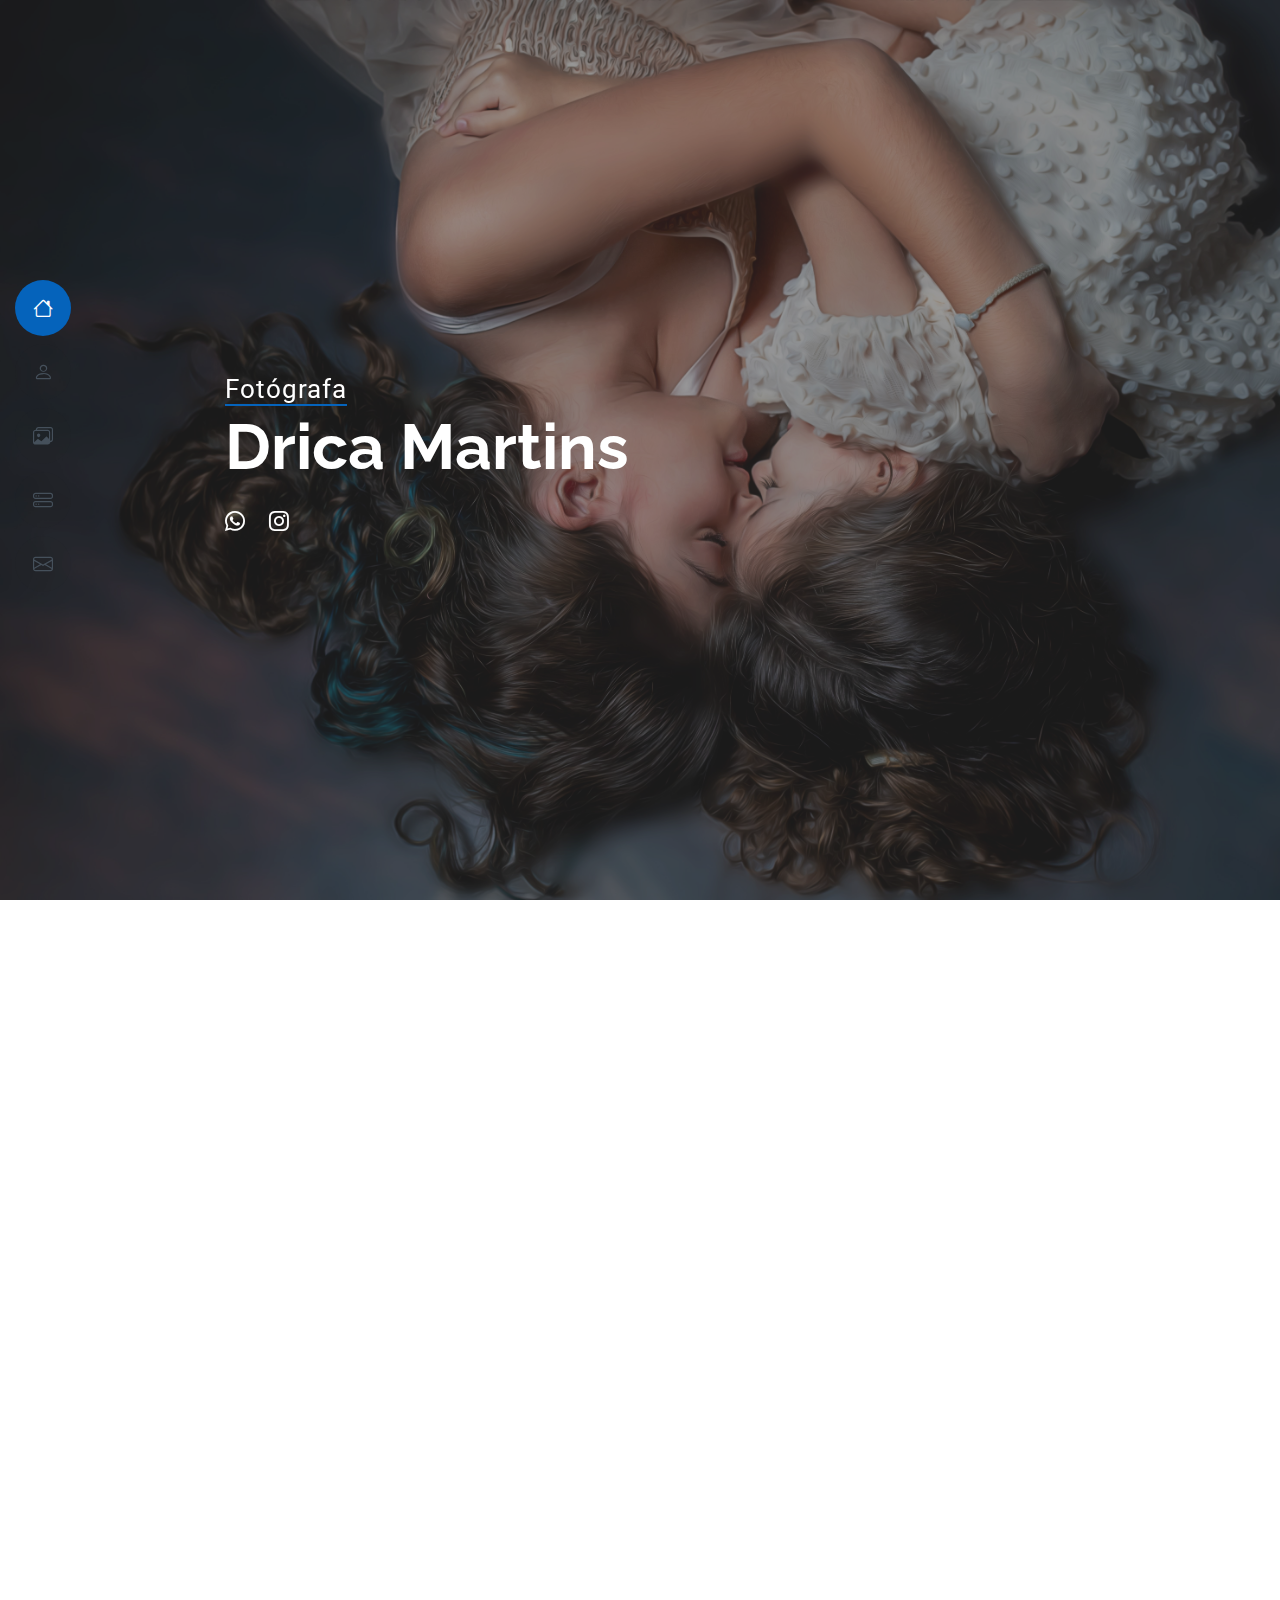
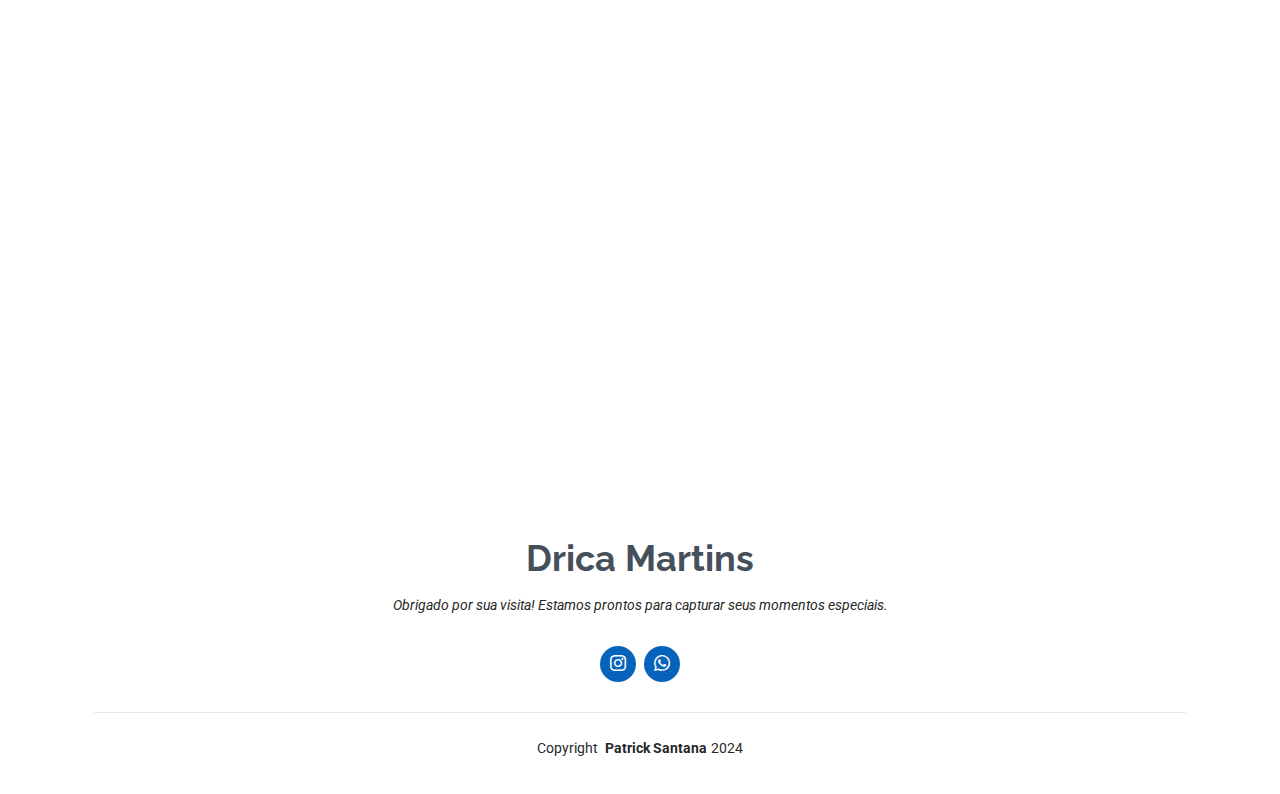
==== index.html @ fe10d6fe "commit" ====
<!DOCTYPE html>
<html lang="en">

<head>
  <meta charset="utf-8">
  <meta content="width=device-width, initial-scale=1.0" name="viewport">
  <title>Drica Martins</title>
  <meta content="" name="description">
  <meta content="" name="keywords">

  <!-- Favicons -->
  <link href="assets/img/favicon.png" rel="icon">
  <link href="assets/img/apple-touch-icon.png" rel="apple-touch-icon">

  <!-- Fonts -->
  <link href="https://fonts.googleapis.com" rel="preconnect">
  <link href="https://fonts.gstatic.com" rel="preconnect" crossorigin>
  <link href="https://fonts.googleapis.com/css2?family=Roboto:ital,wght@0,100;0,300;0,400;0,500;0,700;0,900;1,100;1,300;1,400;1,500;1,700;1,900&family=Poppins:ital,wght@0,100;0,200;0,300;0,400;0,500;0,600;0,700;0,800;0,900;1,100;1,200;1,300;1,400;1,500;1,600;1,700;1,800;1,900&family=Raleway:ital,wght@0,100;0,200;0,300;0,400;0,500;0,600;0,700;0,800;0,900;1,100;1,200;1,300;1,400;1,500;1,600;1,700;1,800;1,900&display=swap" rel="stylesheet">

  <!-- Vendor CSS Files -->
  <link href="assets/vendor/bootstrap/css/bootstrap.min.css" rel="stylesheet">
  <link href="assets/vendor/bootstrap-icons/bootstrap-icons.css" rel="stylesheet">
  <link href="assets/vendor/aos/aos.css" rel="stylesheet">
  <link href="assets/vendor/glightbox/css/glightbox.min.css" rel="stylesheet">
  <link href="assets/vendor/swiper/swiper-bundle.min.css" rel="stylesheet">

  <!-- Main CSS File -->
  <link href="assets/css/main.css" rel="stylesheet">

  <!-- =======================================================
  * Template Name: MyResume
  * Template URL: https://bootstrapmade.com/free-html-bootstrap-template-my-resume/
  * Updated: Jun 29 2024 with Bootstrap v5.3.3
  * Author: BootstrapMade.com
  * License: https://bootstrapmade.com/license/
  ======================================================== -->
</head>

<body class="index-page">

  <header id="header" class="header d-flex flex-column justify-content-center">

    <i class="header-toggle d-xl-none bi bi-list"></i>

    <nav id="navmenu" class="navmenu">
      <ul>
        <li><a href="#hero" class="active"><i class="bi bi-house navicon"></i><span>Home</span></a></li>
        <li><a href="#about"><i class="bi bi-person navicon"></i><span>Sobre</span></a></li>
        <li><a href="#portfolio"><i class="bi bi-images navicon"></i><span>Acervo</span></a></li>
        <li><a href="#services"><i class="bi bi-hdd-stack navicon"></i><span>Serviços</span></a></li>
        <li><a href="#contact"><i class="bi bi-envelope navicon"></i><span>Contatos</span></a></li>
      </ul>
    </nav>

  </header>

  <main class="main">

    <!-- Hero Section -->
    <section id="hero" class="hero section light-background">

      <img src="assets/img/hero-bg.jpg" alt="">

      <div class="container" data-aos="zoom-out">
        <div class="row justify-content-center">
          <div class="col-lg-9">
            <p><span class="typed" style="color: white;">Fotógrafa</span><span class="typed-cursor typed-cursor--blink" aria-hidden="true"></span></p>
            <h2 style="color: white;">Drica Martins</h2>
            <div class="social-links">
              <a href="#"><i style="color: white;" class="bi bi-whatsapp"></i></a>
              <a href="https://www.instagram.com/dricamartinsfotografia?igsh=MWs1NWtxeTJ2eTV1&utm_source=qr" target="_blank"><i style="color: white;" class="bi bi-instagram"></i></a>
            </div>
          </div>
        </div>
      </div>

    </section><!-- /Hero Section -->

    <!-- About Section -->
    <section id="about" class="about section">

      <!-- Section Title -->
      <div class="container section-title" data-aos="fade-up">
        <h2>Sobre</h2>
      </div><!-- End Section Title -->

      <div class="container" data-aos="fade-up" data-aos-delay="100">

        <div class="row gy-4 justify-content-center">
          <div class="col-lg-4" style="width: 20rem;">
            <img src="assets/img/profile-img.jpg" class="img-fluid" alt="" style="border-radius: 7px; box-shadow: 3px 1px 4px 0px #00000054"> 
          </div>
          <div class="col-lg-8 content">
            <p class="py-3">Eu sou uma fotógrafa apaixonada por capturar momentos especiais e emoções autênticas. Meu trabalho abrange desde a beleza e a expectativa de gestantes até o acompanhamento do crescimento infantil, sempre com um olhar atento para os detalhes e a singularidade de cada fase da vida. Combinando técnica e sensibilidade, eu transformo momentos efêmeros em memórias duradouras, oferecendo um registro visual que reflete a verdadeira essência de cada fase.</p>
          </div>
        </div>

      </div>

    </section><!-- /About Section -->
    <section id="portfolio" class="portfolio section">

      <!-- Section Title -->
      <div class="container section-title" data-aos="fade-up">
        <h2>Momentos Inesquecíveis</h2>
        <p>Cada momento é uma oportunidade para criar uma memória inesquecível. Junte-se a mim para transformar suas experiências mais preciosas em imagens vibrantes que eternizam a beleza e a emoção de cada instante.</p>
      </div><!-- End Section Title -->

      <div class="container">

        <div class="isotope-layout" data-default-filter="*" data-layout="masonry" data-sort="original-order">

          <div class="row gy-4 isotope-container" data-aos="fade-up" data-aos-delay="200" style="display: flex; justify-content: center;">

            <div class="col-lg-4 col-md-6 portfolio-item isotope-item filter-app">
              <img src="assets/img/masonry-portfolio/masonry-portfolio-1.jpg" class="img-fluid" alt="" style="box-shadow: 3px 1px 4px 0px #00000054">
              <!-- <div class="portfolio-info">
                <a href="assets/img/masonry-portfolio/masonry-portfolio-1.jpg" title="App 1" data-gallery="portfolio-gallery-app" class="glightbox preview-link"><i class="bi bi-zoom-in"></i></a>
                <a href="portfolio-details.html" title="More Details" class="details-link"><i class="bi bi-link-45deg"></i></a>
              </div> -->
            </div><!-- End Portfolio Item -->

            <div class="col-lg-4 col-md-6 portfolio-item isotope-item filter-product">
              <img src="assets/img/masonry-portfolio/masonry-portfolio-2.jpg" class="img-fluid" alt="" style="box-shadow: 3px 1px 4px 0px #00000054">
              <!-- <div class="portfolio-info">
                <a href="assets/img/masonry-portfolio/masonry-portfolio-2.jpg" title="Product 1" data-gallery="portfolio-gallery-product" class="glightbox preview-link"><i class="bi bi-zoom-in"></i></a>
                <a href="portfolio-details.html" title="More Details" class="details-link"><i class="bi bi-link-45deg"></i></a>
              </div> -->
            </div><!-- End Portfolio Item -->

            <div class="col-lg-4 col-md-6 portfolio-item isotope-item filter-branding">
              <img src="assets/img/masonry-portfolio/masonry-portfolio-3.jpg" class="img-fluid" alt="" style="box-shadow: 3px 1px 4px 0px #00000054">
              <!-- <div class="portfolio-info">
                <h4>Branding 1</h4>
                <p>Lorem ipsum, dolor sit</p>
                <a href="assets/img/masonry-portfolio/masonry-portfolio-3.jpg" title="Branding 1" data-gallery="portfolio-gallery-branding" class="glightbox preview-link"><i class="bi bi-zoom-in"></i></a>
                <a href="portfolio-details.html" title="More Details" class="details-link"><i class="bi bi-link-45deg"></i></a>
              </div> -->
            </div><!-- End Portfolio Item -->

            <div class="col-lg-4 col-md-6 portfolio-item isotope-item filter-app">
              <img src="assets/img/masonry-portfolio/masonry-portfolio-4.jpg" class="img-fluid" alt="" style="box-shadow: 3px 1px 4px 0px #00000054">
              <!-- <div class="portfolio-info">
                <h4>App 2</h4>
                <p>Lorem ipsum, dolor sit</p>
                <a href="assets/img/masonry-portfolio/masonry-portfolio-4.jpg" title="App 2" data-gallery="portfolio-gallery-app" class="glightbox preview-link"><i class="bi bi-zoom-in"></i></a>
                <a href="portfolio-details.html" title="More Details" class="details-link"><i class="bi bi-link-45deg"></i></a>
              </div> -->
            </div><!-- End Portfolio Item -->

            <div class="col-lg-4 col-md-6 portfolio-item isotope-item filter-product">
              <img src="assets/img/masonry-portfolio/masonry-portfolio-5.jpg" class="img-fluid" alt="" style="box-shadow: 3px 1px 4px 0px #00000054">
              <!-- <div class="portfolio-info">
                <h4>Product 2</h4>
                <p>Lorem ipsum, dolor sit</p>
                <a href="assets/img/masonry-portfolio/masonry-portfolio-5.jpg" title="Product 2" data-gallery="portfolio-gallery-product" class="glightbox preview-link"><i class="bi bi-zoom-in"></i></a>
                <a href="portfolio-details.html" title="More Details" class="details-link"><i class="bi bi-link-45deg"></i></a>
              </div> -->
            </div><!-- End Portfolio Item -->

            <div class="col-lg-4 col-md-6 portfolio-item isotope-item filter-branding">
              <img src="assets/img/masonry-portfolio/masonry-portfolio-6.jpg" class="img-fluid" alt="" style="box-shadow: 3px 1px 4px 0px #00000054">
              <!-- <div class="portfolio-info">
                <h4>Branding 2</h4>
                <p>Lorem ipsum, dolor sit</p>
                <a href="assets/img/masonry-portfolio/masonry-portfolio-6.jpg" title="Branding 2" data-gallery="portfolio-gallery-branding" class="glightbox preview-link"><i class="bi bi-zoom-in"></i></a>
                <a href="portfolio-details.html" title="More Details" class="details-link"><i class="bi bi-link-45deg"></i></a>
              </div> -->
            </div><!-- End Portfolio Item -->

            <div class="col-lg-4 col-md-6 portfolio-item isotope-item filter-app">
              <img src="assets/img/masonry-portfolio/masonry-portfolio-7.jpg" class="img-fluid" alt="" style="box-shadow: 3px 1px 4px 0px #00000054">
              <!-- <div class="portfolio-info">
                <h4>App 3</h4>
                <p>Lorem ipsum, dolor sit</p>
                <a href="assets/img/masonry-portfolio/masonry-portfolio-7.jpg" title="App 3" data-gallery="portfolio-gallery-app" class="glightbox preview-link"><i class="bi bi-zoom-in"></i></a>
                <a href="portfolio-details.html" title="More Details" class="details-link"><i class="bi bi-link-45deg"></i></a>
              </div> -->
            </div><!-- End Portfolio Item -->

            <div class="col-lg-4 col-md-6 portfolio-item isotope-item filter-product">
              <img src="assets/img/masonry-portfolio/masonry-portfolio-8.jpg" class="img-fluid" alt="" style="box-shadow: 3px 1px 4px 0px #00000054">
              <!-- <div class="portfolio-info">
                <h4>Product 3</h4>
                <p>Lorem ipsum, dolor sit</p>
                <a href="assets/img/masonry-portfolio/masonry-portfolio-8.jpg" title="Product 3" data-gallery="portfolio-gallery-product" class="glightbox preview-link"><i class="bi bi-zoom-in"></i></a>
                <a href="portfolio-details.html" title="More Details" class="details-link"><i class="bi bi-link-45deg"></i></a>
              </div> -->
            </div><!-- End Portfolio Item -->

            <div class="col-lg-4 col-md-6 portfolio-item isotope-item filter-branding">
              <img src="assets/img/masonry-portfolio/masonry-portfolio-9.jpg" class="img-fluid" alt="" style="box-shadow: 3px 1px 4px 0px #00000054">
              <!-- <div class="portfolio-info">
                <h4>Branding 3</h4>
                <p>Lorem ipsum, dolor sit</p>
                <a href="assets/img/masonry-portfolio/masonry-portfolio-9.jpg" title="Branding 2" data-gallery="portfolio-gallery-branding" class="glightbox preview-link"><i class="bi bi-zoom-in"></i></a>
                <a href="portfolio-details.html" title="More Details" class="details-link"><i class="bi bi-link-45deg"></i></a>
              </div> -->
            </div><!-- End Portfolio Item -->

          </div><!-- End Portfolio Container -->

        </div>

      </div>

    </section><!-- /Portfolio Section -->

    <!-- Services Section -->
    <section id="services" class="services section">

      <!-- Section Title -->
      <div class="container section-title" data-aos="fade-up">
        <h2>Serviços</h2>
        <p>Deixe que cada capítulo da sua vida seja imortalizado com a beleza que merece. Agende uma sessão e permita-me capturar a essência dos seus momentos especiais, transformando-os em recordações que durarão para sempre.</p>
      </div><!-- End Section Title -->

      <div class="container">

        <div class="row gy-4" style="display: flex; justify-content: center;">

          <div class="col-lg-4 col-md-6" data-aos="fade-up" data-aos-delay="300" style="width: 18rem;">
            <div class="service-item item-teal position-relative"  style="box-shadow: 3px 1px 8px 0px #00000054">
              <div>
                <img src="assets/img/masonry-portfolio/gestante.jpg" alt="" style="width: 100%; height: 20rem">
              </div>
              <a href="#" class="stretched-link">
                <h3>Gestante</h3>
              </a>
              <p>Cada clique revela a magia e a emoção de um momento único, celebrando a beleza e a expectativa de uma nova vida que está prestes a transformar o mundo com seu amor e alegria.</p>
            </div>
          </div><!-- End Service Item -->

          <div class="col-lg-4 col-md-6" data-aos="fade-up" data-aos-delay="200" style="width: 18rem;">
            <div class="service-item item-orange position-relative"  style="box-shadow: 3px 1px 8px 0px #00000054">
              <div>
                <img src="assets/img/masonry-portfolio/newborn.jpg" alt="" style="width: 100%; height: 20rem">
              </div>
              <a href="#" class="stretched-link">
                <h3>Newborn</h3>
              </a>
              <p>Preserve os momentos mais preciosos do seu bebê com nossa fotografia Newborn. Agende sua sessão hoje e crie memórias eternas!</p>
            </div>
          </div><!-- End Service Item -->

          <div class="col-lg-4 col-md-6" data-aos="fade-up" data-aos-delay="400" style="width: 18rem;">
            <div class="service-item item-red position-relative"  style="box-shadow: 3px 1px 8px 0px #00000054">
              <div>
                <img src="assets/img/masonry-portfolio/infantil.jpg" alt="" style="width: 100%; height: 20rem">
              </div>
              <a href="#" class="stretched-link">
                <h3>Acompanhamento Infantil</h3>
              </a>
              <p>Cada etapa do crescimento é uma nova aventura, e nosso objetivo é capturar a alegria, a curiosidade e a magia de cada momento enquanto você acompanha o incrível desenvolvimento do seu pequeno tesouro.</p>
              <a href="#" class="stretched-link"></a>
            </div>
          </div><!-- End Service Item -->

          <div class="col-lg-4 col-md-6" data-aos="fade-up" data-aos-delay="100" style="width: 18rem;">
            <div class="service-item item-cyan position-relative"  style="box-shadow: 3px 1px 8px 0px #00000054">
              <div>
                <img src="assets/img/masonry-portfolio/smashthecake.jpg" alt="" style="width: 100%; height: 20rem">
                <!-- <svg width="100" height="100" viewBox="0 0 600 600" xmlns="http://www.w3.org/2000/svg">
                  <path stroke="none" stroke-width="0" fill="#f5f5f5" d="M300,521.0016835830174C376.1290562159157,517.8887921683347,466.0731472004068,529.7835943286574,510.70327084640275,468.03025145048787C554.3714126377745,407.6079735673963,508.03601936045806,328.9844924480964,491.2728898941984,256.3432110539036C474.5976632858925,184.082847569629,479.9380746630129,96.60480741107993,416.23090153303,58.64404602377083C348.86323505073057,18.502131276798302,261.93793281208167,40.57373210992963,193.5410806939664,78.93577620505333C130.42746243093433,114.334589627462,98.30271207620316,179.96522072025542,76.75703585869454,249.04625023123273C51.97151888228291,328.5150500222984,13.704378332031375,421.85034740162234,66.52175969318436,486.19268352777647C119.04800174914682,550.1803526380478,217.28368757567262,524.383925680826,300,521.0016835830174"></path>
                </svg>
                <i class="bi bi-activity"></i> -->
              </div>
              <a href="#" class="stretched-link">
                <h3>Smash the cake</h3>
              </a>
              <p>Comemore o primeiro aniversário do seu bebê com uma sessão Smash the Cake divertida e cheia de cor! Capture a alegria e a bagunça enquanto seu pequeno se diverte com o bolo.</p>
            </div>
          </div><!-- End Service Item -->


          <!-- <div class="col-lg-4 col-md-6" data-aos="fade-up" data-aos-delay="500">
            <div class="service-item item-indigo position-relative">
              <div class="icon">
                <svg width="100" height="100" viewBox="0 0 600 600" xmlns="http://www.w3.org/2000/svg">
                  <path stroke="none" stroke-width="0" fill="#f5f5f5" d="M300,532.3542879108572C369.38199826031484,532.3153073249985,429.10787420159085,491.63046689027357,474.5244479745417,439.17860296908856C522.8885846962883,383.3225815378663,569.1668002868075,314.3205725914397,550.7432151929288,242.7694973846089C532.6665558377875,172.5657663291529,456.2379748765914,142.6223662098291,390.3689995646985,112.34683881706744C326.66090330228417,83.06452184765237,258.84405631176094,53.51806209861945,193.32584062364296,78.48882559362697C121.61183558270385,105.82097193414197,62.805066853699245,167.19869350419734,48.57481801355237,242.6138429142374C34.843463184063346,315.3850353017275,76.69343916112496,383.4422959591041,125.22947124332185,439.3748458443577C170.7312796277747,491.8107796887764,230.57421082200815,532.3932930995766,300,532.3542879108572"></path>
                </svg>
                <i class="bi bi-calendar4-week icon"></i>
              </div>
              <a href="#" class="stretched-link">
                <h3>Velit Doloremque</h3>
              </a>
              <p>Cumque et suscipit saepe. Est maiores autem enim facilis ut aut ipsam corporis aut. Sed animi at autem alias eius labore.</p>
              <a href="#" class="stretched-link"></a>
            </div>
          </div> -->
        </div>

      </div>

    </section><!-- /Services Section -->

    <section id="contact" class="contact section">

      <!-- Section Title -->
      <div class="container section-title" data-aos="fade-up">
        <h2>Entre em Contato!</h2>
        <p>Para agendar uma sessão ou tirar dúvidas, entre em contato! Estou à disposição para transformar seus momentos em memórias inesquecíveis.</p>
      </div><!-- End Section Title -->

      <div class="container" data-aos="fade" data-aos-delay="100">

        <div class="row gy-4">

          <div class="col-lg-4">
            <div class="info-item d-flex" data-aos="fade-up" data-aos-delay="200">
              <i class="bi bi-geo-alt flex-shrink-0"></i>
              <div>
                <h3>Endereço</h3>
                <p>Rua Maria Custódia N° 35 sala 10 <br> Vila de Cava - Nova Iguaçu</br></p>
              </div>
            </div><!-- End Info Item -->

            <div class="info-item d-flex" data-aos="fade-up" data-aos-delay="300">
              <i class="bi bi-whatsapp flex-shrink-0"></i>
              <div>
                <h3>Whatsapp</h3>
                <p>21 972637784</p>
              </div>
            </div><!-- End Info Item -->

            <div class="info-item d-flex" data-aos="fade-up" data-aos-delay="300">
              <i class="bi bi-instagram flex-shrink-0"></i>
              <div>
                <h3>Instagram</h3>
                <p>@dricamartinsfotografia</p>
              </div>
            </div><!-- End Info Item -->

          </div>
        </div>

      </div>

    </section><!-- /Contact Section -->

  </main>

  <footer id="footer" class="footer position-relative light-background">
    <div class="container">
      <h3 class="sitename">Drica Martins</h3>
      <p>Obrigado por sua visita! Estamos prontos para capturar seus momentos especiais.</p>
      <div class="social-links d-flex justify-content-center">
        <a href="https://www.instagram.com/dricamartinsfotografia?igsh=MWs1NWtxeTJ2eTV1&utm_source=qr" target="_blank"><i class="bi bi-instagram"></i></a>
        <a href=""><i class="bi bi-whatsapp"></i></a>
      </div>
      <div class="container">
        <div class="copyright">
          <span>Copyright</span> <strong class="px-1 sitename">Patrick Santana</strong><span>2024</span>
        </div>
        <div class="credits">
          <!-- All the links in the footer should remain intact. -->
          <!-- You can delete the links only if you've purchased the pro version. -->
          <!-- Licensing information: https://bootstrapmade.com/license/ -->
          <!-- Purchase the pro version with working PHP/AJAX contact form: [buy-url] -->
        </div>
      </div>
    </div>
  </footer>

  <!-- Scroll Top -->
  <a href="#" id="scroll-top" class="scroll-top d-flex align-items-center justify-content-center"><i class="bi bi-arrow-up-short"></i></a>

  <!-- Preloader -->
  <div id="preloader"></div>

  <!-- Vendor JS Files -->
  <script src="assets/vendor/bootstrap/js/bootstrap.bundle.min.js"></script>
  <script src="assets/vendor/php-email-form/validate.js"></script>
  <script src="assets/vendor/aos/aos.js"></script>
  <script src="assets/vendor/typed.js/typed.umd.js"></script>
  <script src="assets/vendor/purecounter/purecounter_vanilla.js"></script>
  <script src="assets/vendor/waypoints/noframework.waypoints.js"></script>
  <script src="assets/vendor/glightbox/js/glightbox.min.js"></script>
  <script src="assets/vendor/imagesloaded/imagesloaded.pkgd.min.js"></script>
  <script src="assets/vendor/isotope-layout/isotope.pkgd.min.js"></script>
  <script src="assets/vendor/swiper/swiper-bundle.min.js"></script>

  <!-- Main JS File -->
  <script src="assets/js/main.js"></script>

</body>

</html>
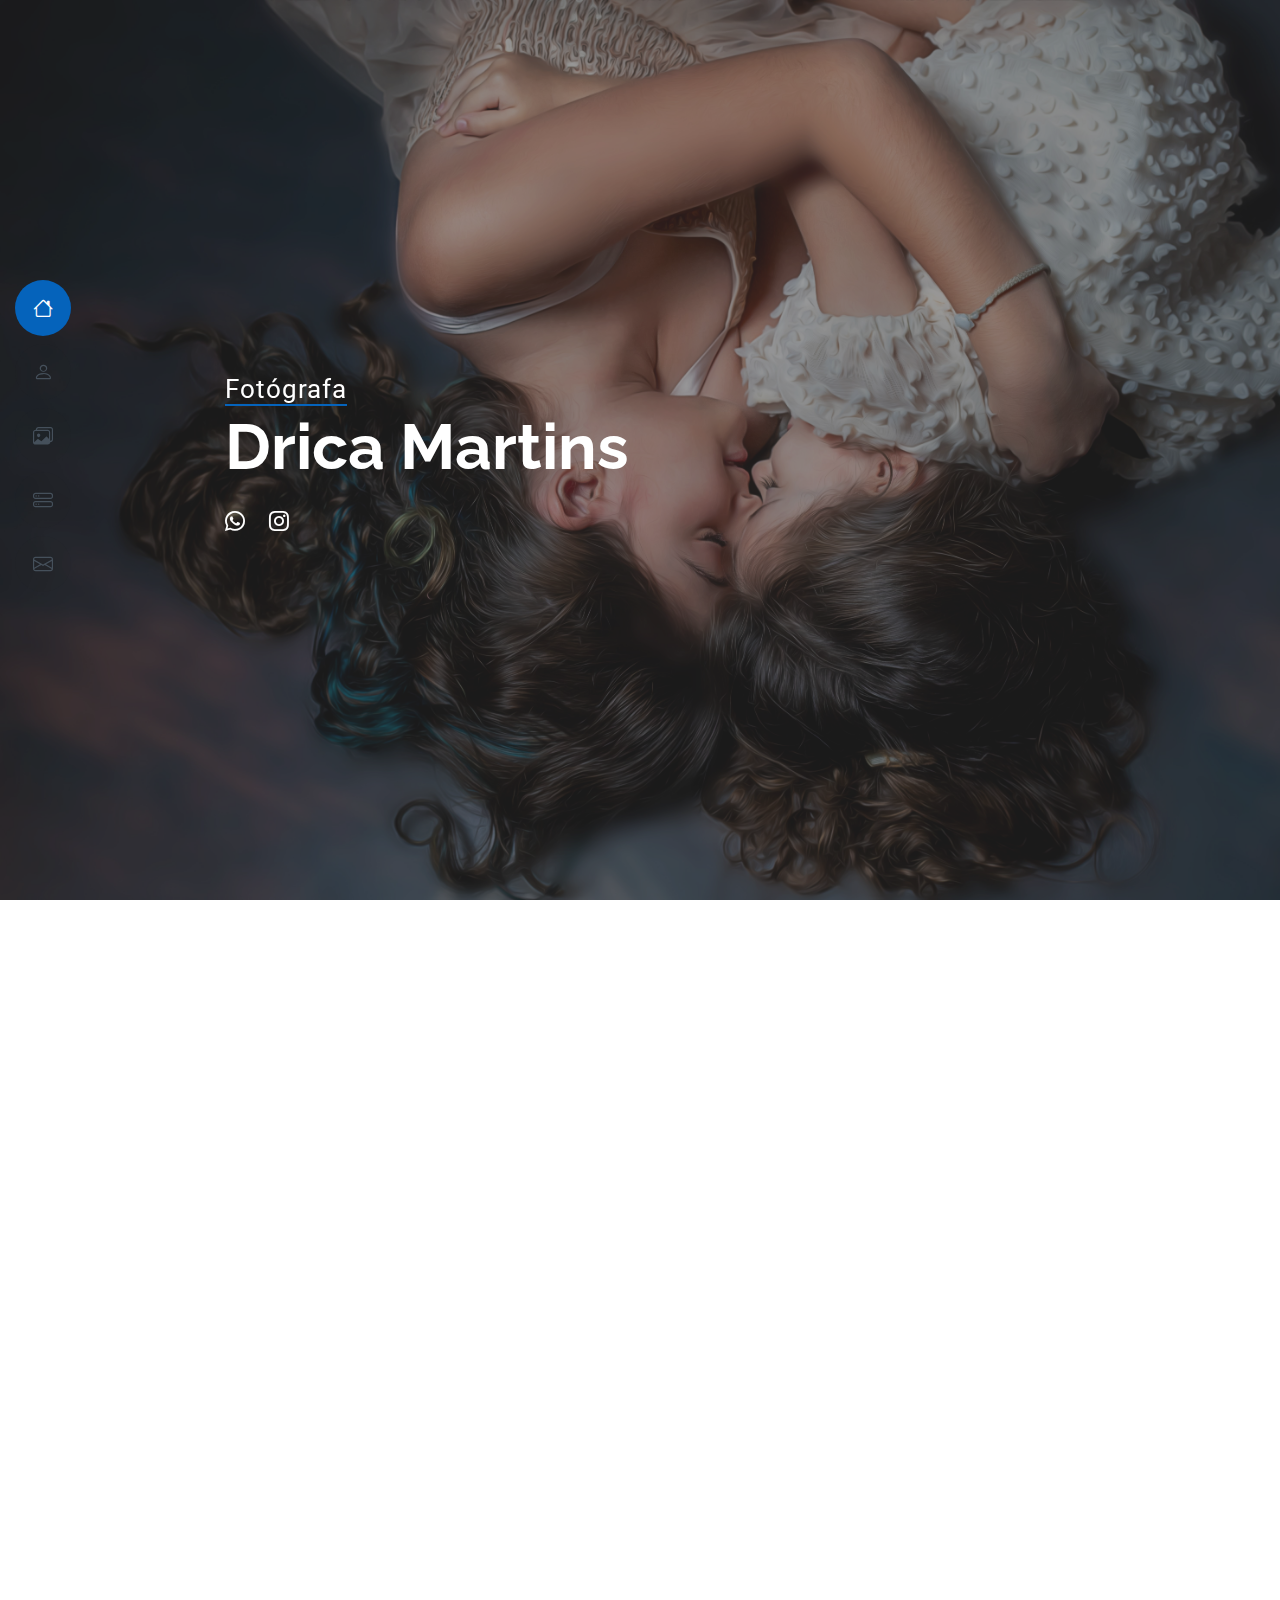
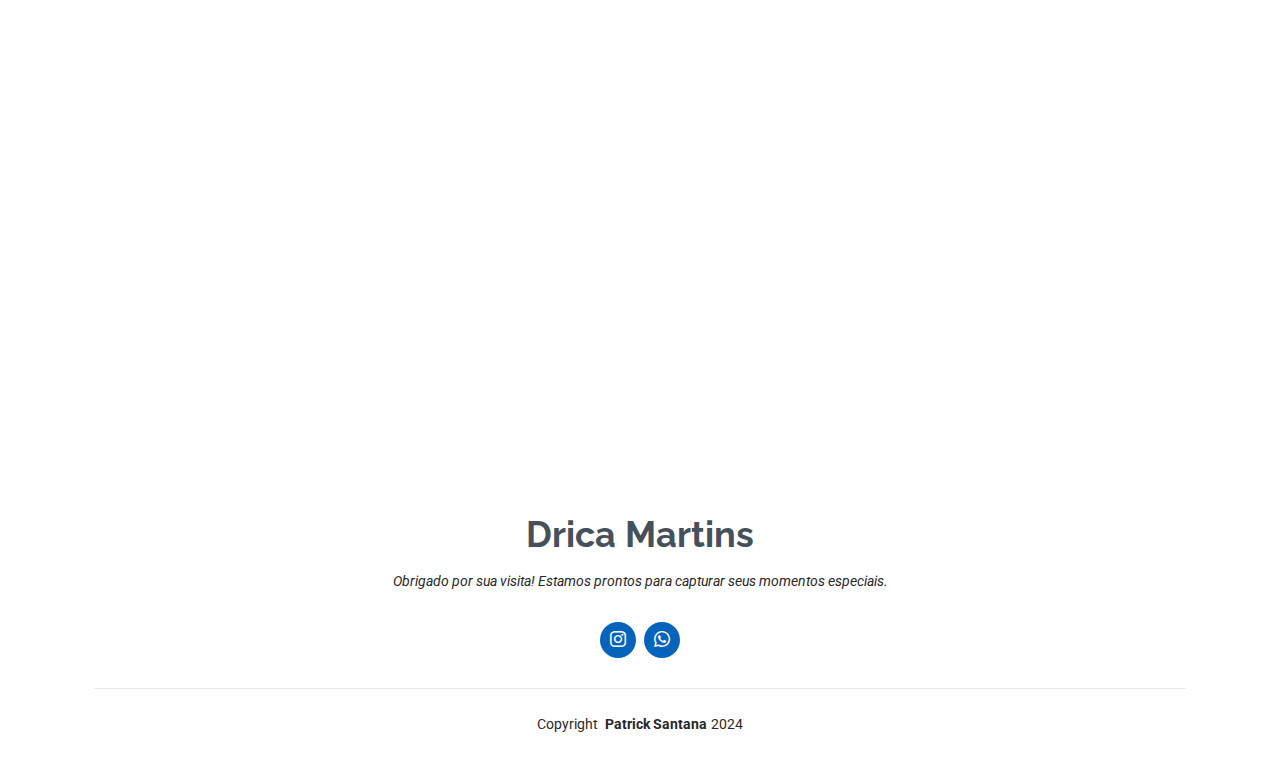
==== commit f03ad7aa: "commit" ====
--- a/index.html
+++ b/index.html
@@ -219,7 +219,7 @@
 
         <div class="row gy-4" style="display: flex; justify-content: center;">
 
-          <div class="col-lg-4 col-md-6" data-aos="fade-up" data-aos-delay="300" style="width: 18rem;">
+          <div class="col-lg-4 col-md-6" data-aos="fade-up" data-aos-delay="300" style="width: 20rem;">
             <div class="service-item item-teal position-relative"  style="box-shadow: 3px 1px 8px 0px #00000054">
               <div>
                 <img src="assets/img/masonry-portfolio/gestante.jpg" alt="" style="width: 100%; height: 20rem">
@@ -231,7 +231,7 @@
             </div>
           </div><!-- End Service Item -->
 
-          <div class="col-lg-4 col-md-6" data-aos="fade-up" data-aos-delay="200" style="width: 18rem;">
+          <div class="col-lg-4 col-md-6" data-aos="fade-up" data-aos-delay="200" style="width: 20rem;">
             <div class="service-item item-orange position-relative"  style="box-shadow: 3px 1px 8px 0px #00000054">
               <div>
                 <img src="assets/img/masonry-portfolio/newborn.jpg" alt="" style="width: 100%; height: 20rem">
@@ -243,7 +243,7 @@
             </div>
           </div><!-- End Service Item -->
 
-          <div class="col-lg-4 col-md-6" data-aos="fade-up" data-aos-delay="400" style="width: 18rem;">
+          <div class="col-lg-4 col-md-6" data-aos="fade-up" data-aos-delay="400" style="width: 20rem;">
             <div class="service-item item-red position-relative"  style="box-shadow: 3px 1px 8px 0px #00000054">
               <div>
                 <img src="assets/img/masonry-portfolio/infantil.jpg" alt="" style="width: 100%; height: 20rem">
@@ -256,7 +256,7 @@
             </div>
           </div><!-- End Service Item -->
 
-          <div class="col-lg-4 col-md-6" data-aos="fade-up" data-aos-delay="100" style="width: 18rem;">
+          <div class="col-lg-4 col-md-6" data-aos="fade-up" data-aos-delay="100" style="width: 20rem;">
             <div class="service-item item-cyan position-relative"  style="box-shadow: 3px 1px 8px 0px #00000054">
               <div>
                 <img src="assets/img/masonry-portfolio/smashthecake.jpg" alt="" style="width: 100%; height: 20rem">
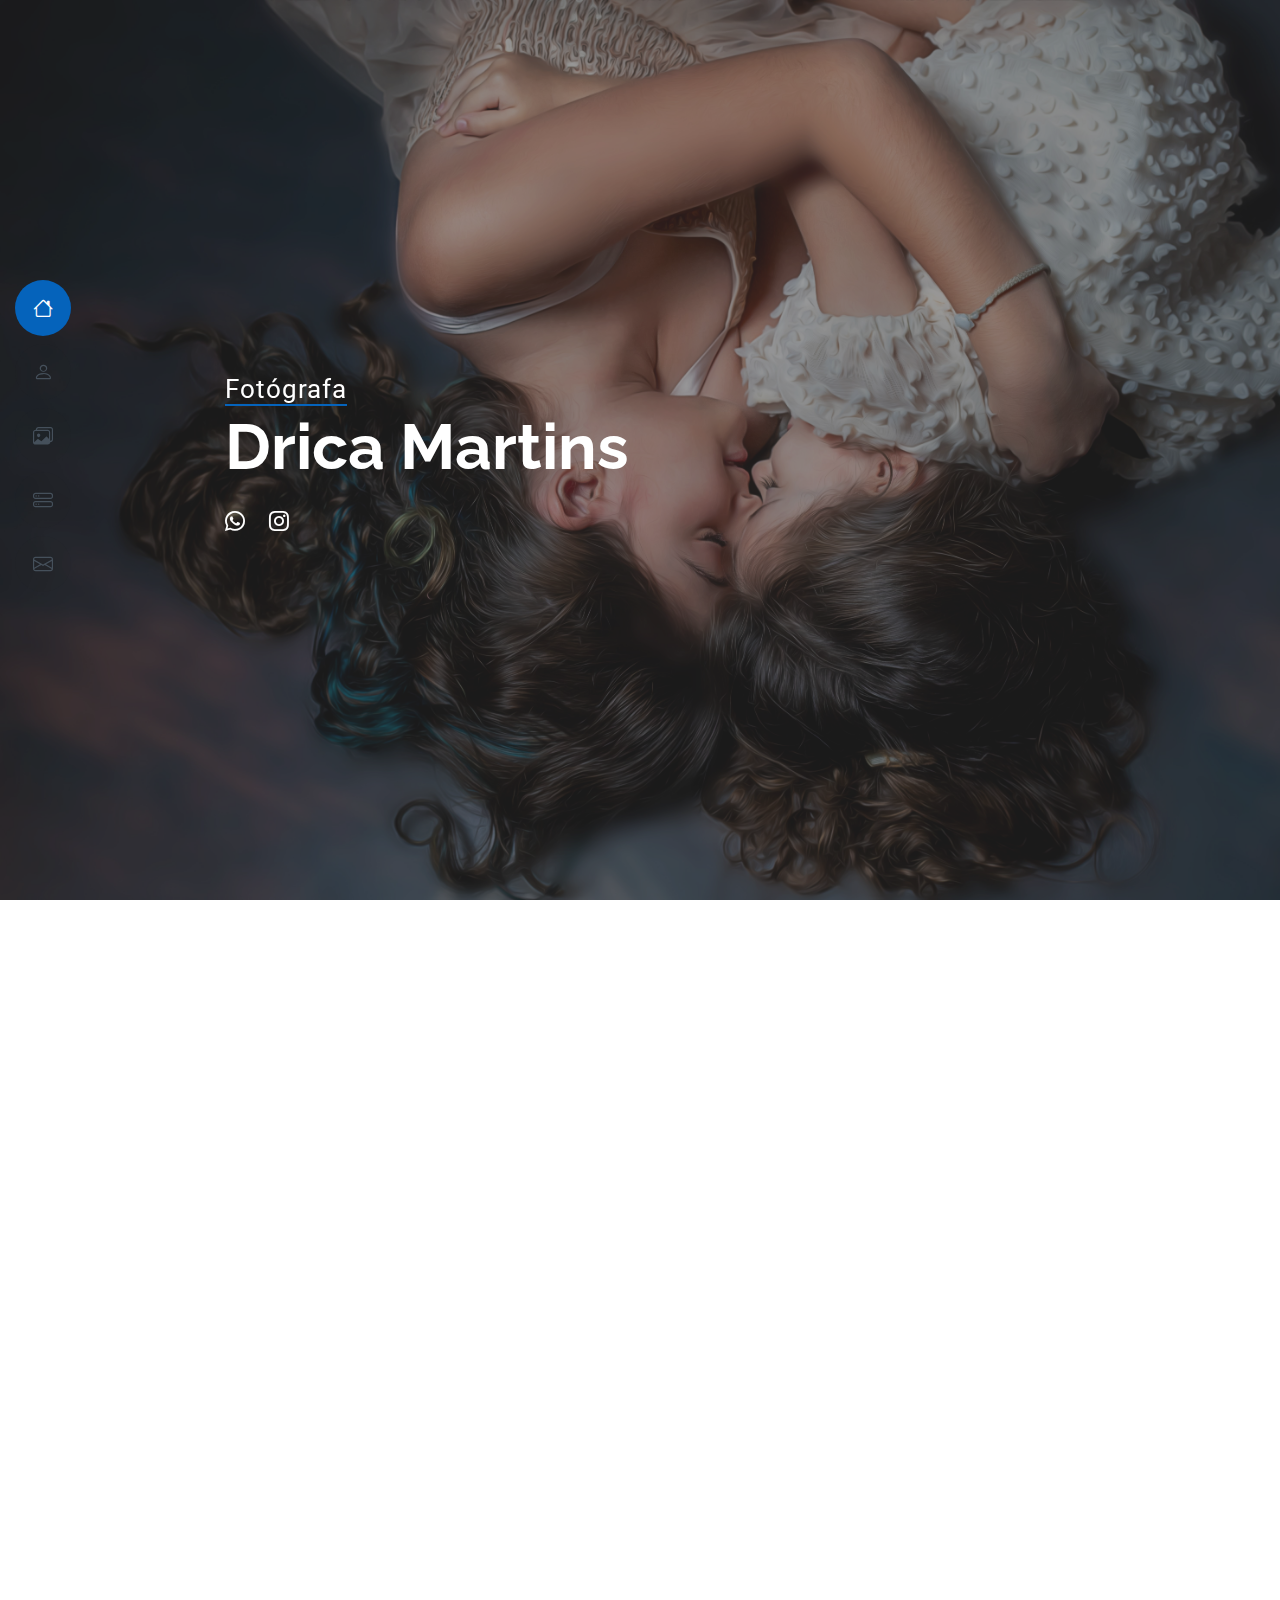
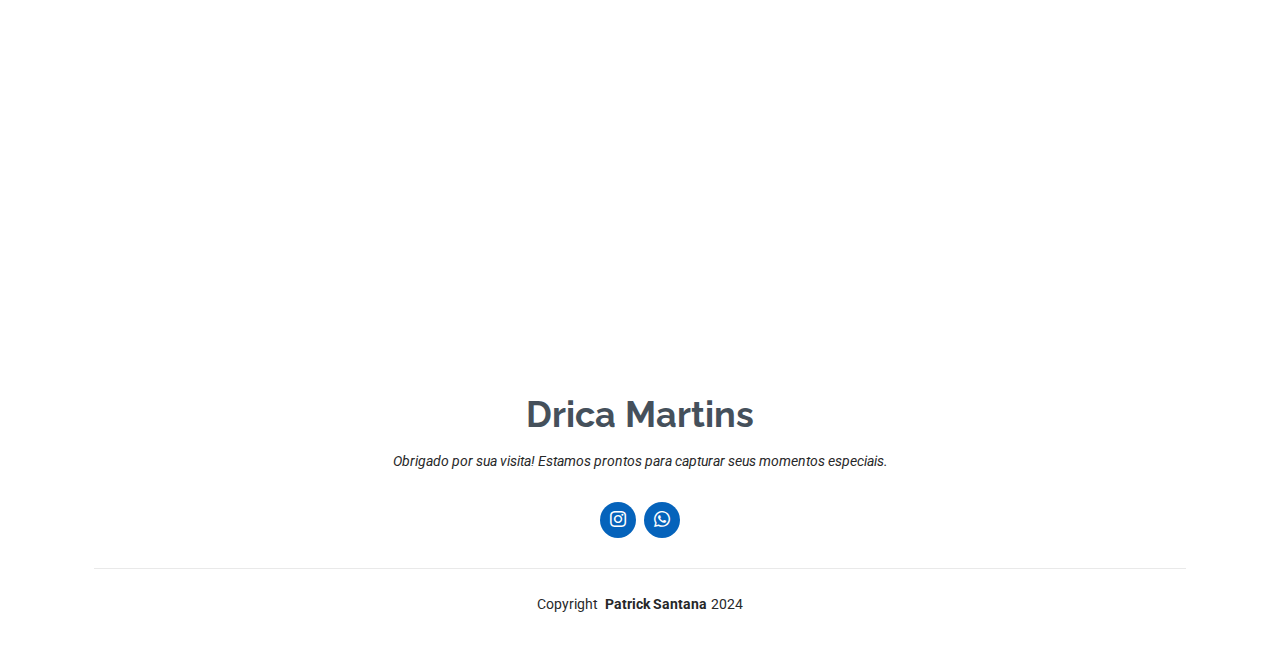
==== commit c1240f9b: "envia cliente para whatsapp" ====
--- a/index.html
+++ b/index.html
@@ -219,7 +219,7 @@
 
         <div class="row gy-4" style="display: flex; justify-content: center;">
 
-          <div class="col-lg-4 col-md-6" data-aos="fade-up" data-aos-delay="300" style="width: 20rem;">
+          <div class="col-lg-4 col-md-6" data-aos="fade-up" data-aos-delay="300" style="width: 20rem;" id="whatsapp-buttonGestante">
             <div class="service-item item-teal position-relative"  style="box-shadow: 3px 1px 8px 0px #00000054">
               <div>
                 <img src="assets/img/masonry-portfolio/gestante.jpg" alt="" style="width: 100%; height: 20rem">
@@ -231,7 +231,7 @@
             </div>
           </div><!-- End Service Item -->
 
-          <div class="col-lg-4 col-md-6" data-aos="fade-up" data-aos-delay="200" style="width: 20rem;">
+          <div class="col-lg-4 col-md-6" data-aos="fade-up" data-aos-delay="200" style="width: 20rem;" id="whatsapp-buttonNewBorn">
             <div class="service-item item-orange position-relative"  style="box-shadow: 3px 1px 8px 0px #00000054">
               <div>
                 <img src="assets/img/masonry-portfolio/newborn.jpg" alt="" style="width: 100%; height: 20rem">
@@ -243,7 +243,7 @@
             </div>
           </div><!-- End Service Item -->
 
-          <div class="col-lg-4 col-md-6" data-aos="fade-up" data-aos-delay="400" style="width: 20rem;">
+          <div class="col-lg-4 col-md-6" data-aos="fade-up" data-aos-delay="400" style="width: 20rem;" id="whatsapp-buttonInfantil">
             <div class="service-item item-red position-relative"  style="box-shadow: 3px 1px 8px 0px #00000054">
               <div>
                 <img src="assets/img/masonry-portfolio/infantil.jpg" alt="" style="width: 100%; height: 20rem">
@@ -256,7 +256,7 @@
             </div>
           </div><!-- End Service Item -->
 
-          <div class="col-lg-4 col-md-6" data-aos="fade-up" data-aos-delay="100" style="width: 20rem;">
+          <div class="col-lg-4 col-md-6" data-aos="fade-up" data-aos-delay="100" style="width: 20rem;" id="whatsapp-buttonSmash">
             <div class="service-item item-cyan position-relative"  style="box-shadow: 3px 1px 8px 0px #00000054">
               <div>
                 <img src="assets/img/masonry-portfolio/smashthecake.jpg" alt="" style="width: 100%; height: 20rem">
@@ -346,7 +346,7 @@
       <p>Obrigado por sua visita! Estamos prontos para capturar seus momentos especiais.</p>
       <div class="social-links d-flex justify-content-center">
         <a href="https://www.instagram.com/dricamartinsfotografia?igsh=MWs1NWtxeTJ2eTV1&utm_source=qr" target="_blank"><i class="bi bi-instagram"></i></a>
-        <a href=""><i class="bi bi-whatsapp"></i></a>
+        <a href="" ><i class="bi bi-whatsapp"></i></a>
       </div>
       <div class="container">
         <div class="copyright">
@@ -380,6 +380,42 @@
   <script src="assets/vendor/isotope-layout/isotope.pkgd.min.js"></script>
   <script src="assets/vendor/swiper/swiper-bundle.min.js"></script>
 
+  <script>
+    // Substitua pelo seu número e mensagem codificada
+    const telefone = '5521972637784';
+    const mensagemNewBorn = 'Ol%C3%A1%2C%20estou%20interessado%20no%20servi%C3%A7o%20de%20fotografia%20de%20beb%C3%AA%20newborn';
+    const mensagemGestante = 'Ol%C3%A1%2C%20estou%20interessado%20em%20fotografia%20para%20gestantes%20e%20gostaria%20de%20mais%20informa%C3%A7%C3%B5es.';
+    const mensagemInfantil = 'Ol%C3%A1%2C%20estou%20interessado%20em%20fotografia%20infantil%20e%20gostaria%20de%20mais%20informa%C3%A7%C3%B5es.';
+    const mensagemSmash = 'Ol%C3%A1%2C%20estou%20interessado%20em%20uma%20sess%C3%A3o%20de%20Smash%20the%20Cake%20e%20gostaria%20de%20mais%20informa%C3%A7%C3%B5es.';
+
+    // Função para redirecionar para o WhatsApp NewBorn
+    function enviarMensagemNewBorn() {
+      const url = `https://wa.me/${telefone}?text=${mensagemNewBorn}`;
+      window.open(url, '_blank');
+    }
+    // Função para redirecionar para o WhatsApp Gestante
+    function enviarMensagemGestante() {
+      const url = `https://wa.me/${telefone}?text=${mensagemGestante}`;
+      window.open(url, '_blank');
+    }
+    // Função para redirecionar para o WhatsApp Acompanhamento Infantil
+    function enviarMensagemInfantil() {
+      const url = `https://wa.me/${telefone}?text=${mensagemInfantil}`;
+      window.open(url, '_blank');
+    }
+    // Função para redirecionar para o WhatsApp Smash
+    function enviarMensagemSmash() {
+      const url = `https://wa.me/${telefone}?text=${mensagemSmash}`;
+      window.open(url, '_blank');
+    }
+
+    // Adiciona um evento de clique ao botão
+    document.getElementById('whatsapp-buttonNewBorn').addEventListener('click', enviarMensagemNewBorn);
+    document.getElementById('whatsapp-buttonGestante').addEventListener('click', enviarMensagemGestante);
+    document.getElementById('whatsapp-buttonInfantil').addEventListener('click', enviarMensagemInfantil);
+    document.getElementById('whatsapp-buttonSmash').addEventListener('click', enviarMensagemSmash);
+  </script>
+
   <!-- Main JS File -->
   <script src="assets/js/main.js"></script>
 
--- a/assets/css/main.css
+++ b/assets/css/main.css
@@ -1461,7 +1461,7 @@
 }
 
 .img-fluid{
-  height: 450px;
+  height: 420px;
   width: 100%;
   border-radius: 14px;
 }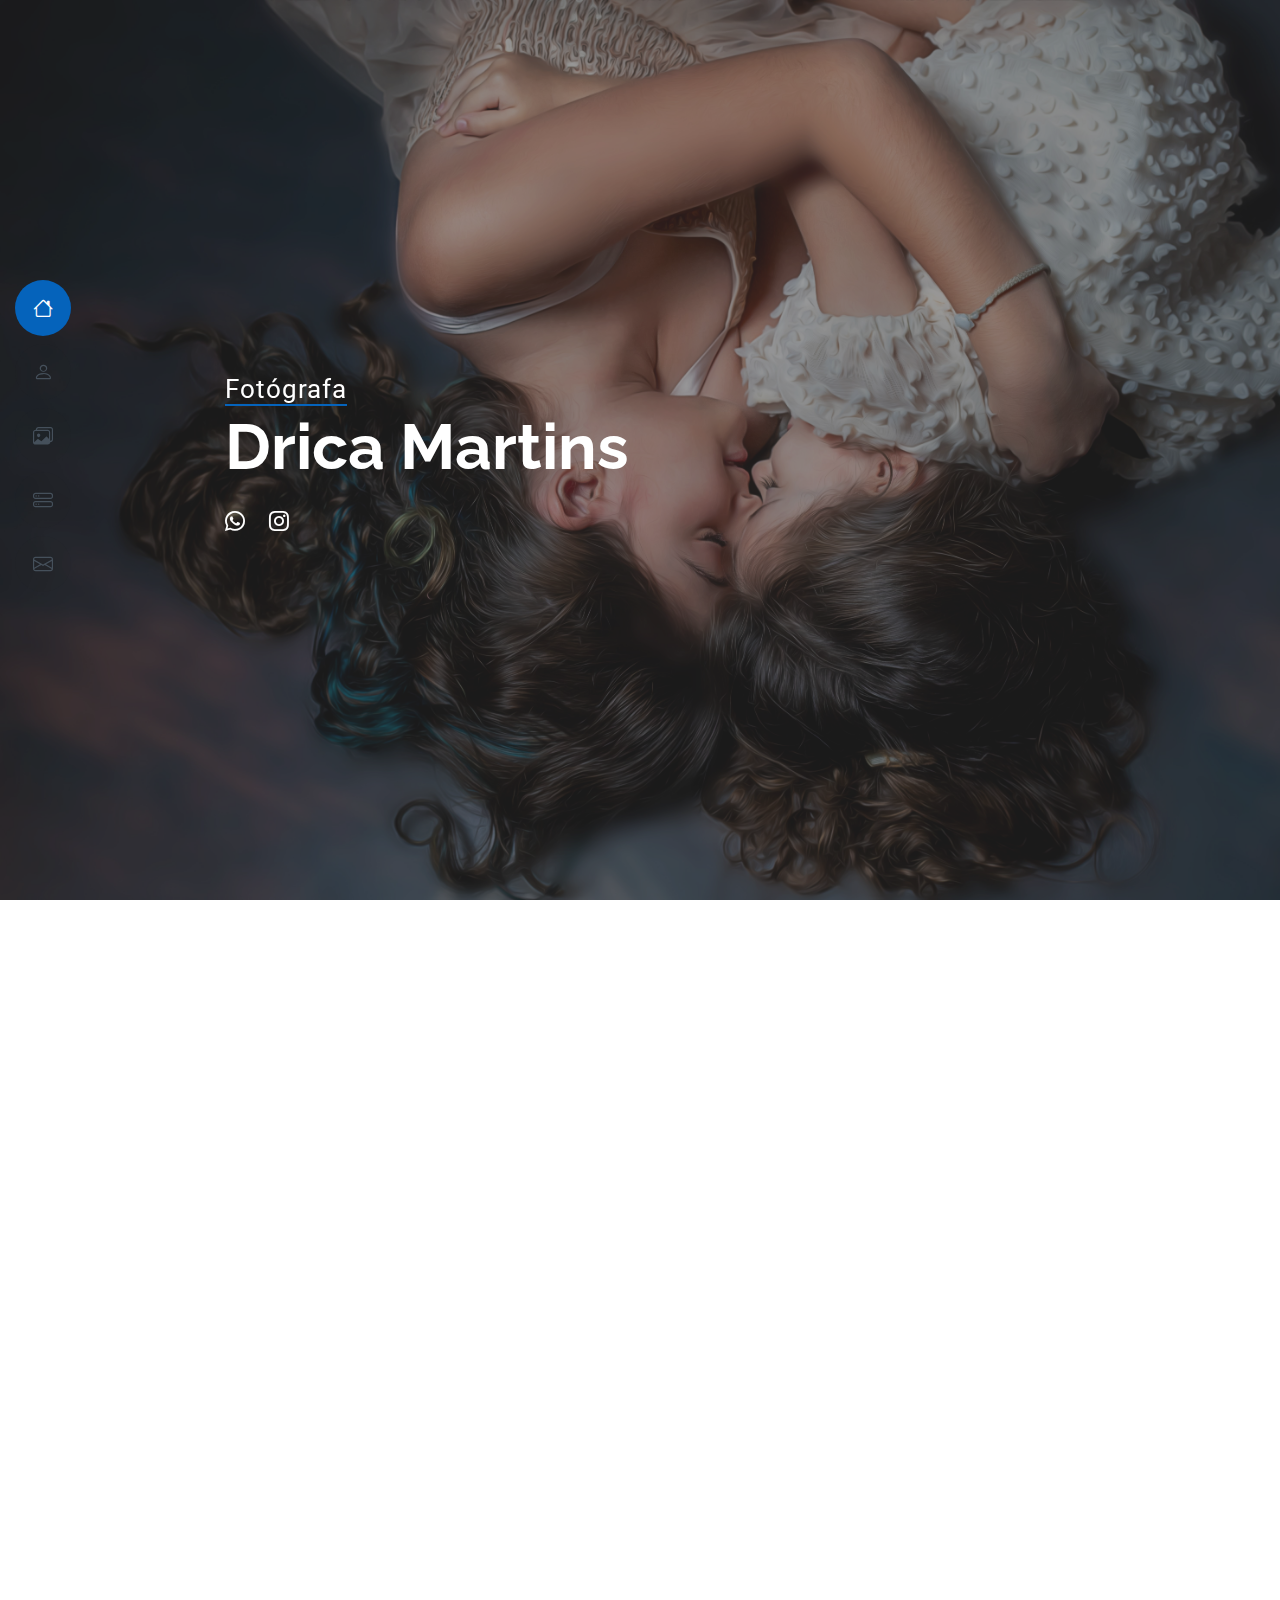
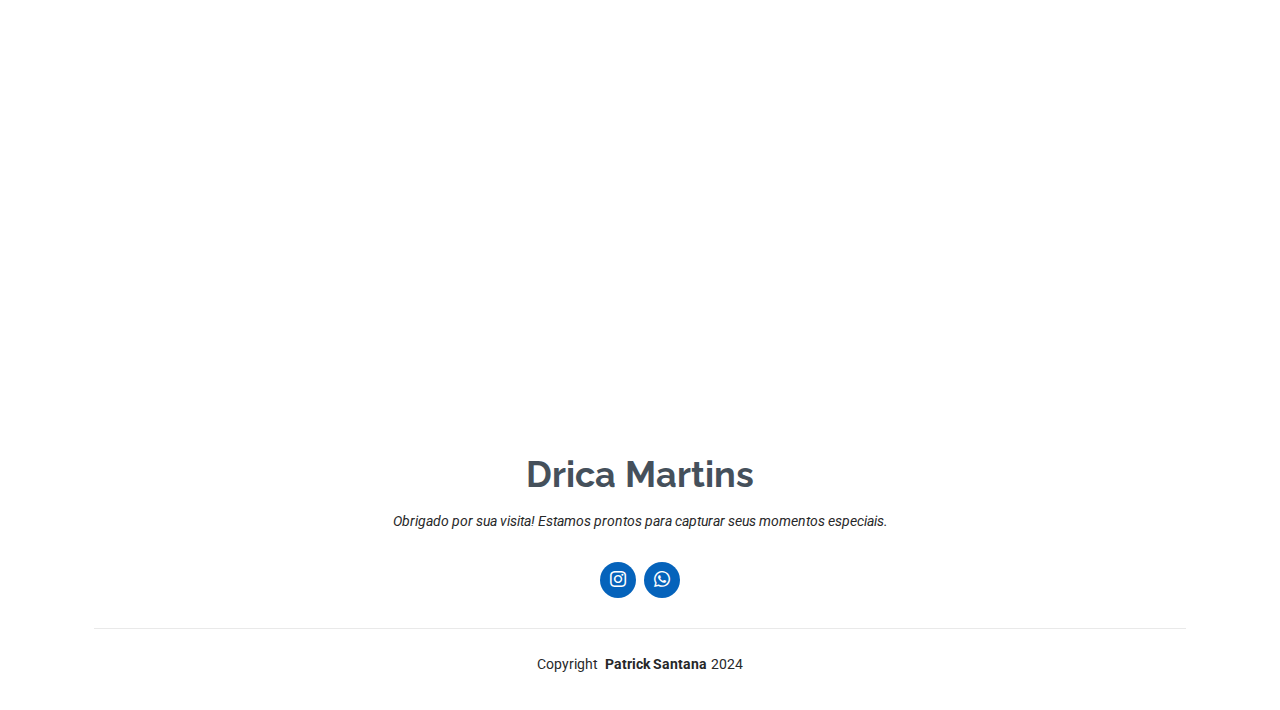
==== commit 77bad518: "commit" ====
--- a/index.html
+++ b/index.html
@@ -67,7 +67,7 @@
             <p><span class="typed" style="color: white;">Fotógrafa</span><span class="typed-cursor typed-cursor--blink" aria-hidden="true"></span></p>
             <h2 style="color: white;">Drica Martins</h2>
             <div class="social-links">
-              <a href="#"><i style="color: white;" class="bi bi-whatsapp"></i></a>
+              <a href="#" id="whatsapp-button"><i style="color: white;" class="bi bi-whatsapp"></i></a>
               <a href="https://www.instagram.com/dricamartinsfotografia?igsh=MWs1NWtxeTJ2eTV1&utm_source=qr" target="_blank"><i style="color: white;" class="bi bi-instagram"></i></a>
             </div>
           </div>
@@ -88,7 +88,7 @@
 
         <div class="row gy-4 justify-content-center">
           <div class="col-lg-4" style="width: 20rem;">
-            <img src="assets/img/profile-img.jpg" class="img-fluid" alt="" style="border-radius: 7px; box-shadow: 3px 1px 4px 0px #00000054"> 
+            <img src="assets/img/profile-img.jpg" class="img-fluid" alt="" style="border-radius: 0px 0px 7px 7px; box-shadow: 3px 1px 4px 0px #00000054"> 
           </div>
           <div class="col-lg-8 content">
             <p class="py-3">Eu sou uma fotógrafa apaixonada por capturar momentos especiais e emoções autênticas. Meu trabalho abrange desde a beleza e a expectativa de gestantes até o acompanhamento do crescimento infantil, sempre com um olhar atento para os detalhes e a singularidade de cada fase da vida. Combinando técnica e sensibilidade, eu transformo momentos efêmeros em memórias duradouras, oferecendo um registro visual que reflete a verdadeira essência de cada fase.</p>
@@ -222,7 +222,10 @@
           <div class="col-lg-4 col-md-6" data-aos="fade-up" data-aos-delay="300" style="width: 20rem;" id="whatsapp-buttonGestante">
             <div class="service-item item-teal position-relative"  style="box-shadow: 3px 1px 8px 0px #00000054">
               <div>
-                <img src="assets/img/masonry-portfolio/gestante.jpg" alt="" style="width: 100%; height: 20rem">
+                <img src="assets/img/masonry-portfolio/gestante.jpg" alt="" style="width: 100%; height: 20rem; object-fit: cover;">
+                <div style="border-radius: 0px 0px 7px 7px;height: 30px; width: 100%; background-color: rgb(7 3 2 / 22%); display: flex; justify-content: center; align-items: center;">
+                  <p style="padding-right: 5px; font-weight: 600;">Faça um orçamento agora mesmo!</p><i class="bi bi-whatsapp flex-shrink-0 " style="color: black"></i>
+                </div>  
               </div>
               <a href="#" class="stretched-link">
                 <h3>Gestante</h3>
@@ -230,11 +233,13 @@
               <p>Cada clique revela a magia e a emoção de um momento único, celebrando a beleza e a expectativa de uma nova vida que está prestes a transformar o mundo com seu amor e alegria.</p>
             </div>
           </div><!-- End Service Item -->
-
           <div class="col-lg-4 col-md-6" data-aos="fade-up" data-aos-delay="200" style="width: 20rem;" id="whatsapp-buttonNewBorn">
             <div class="service-item item-orange position-relative"  style="box-shadow: 3px 1px 8px 0px #00000054">
               <div>
                 <img src="assets/img/masonry-portfolio/newborn.jpg" alt="" style="width: 100%; height: 20rem">
+                <div style="border-radius: 0px 0px 7px 7px;height: 30px; width: 100%; background-color: rgb(7 3 2 / 22%); display: flex; justify-content: center; align-items: center;">
+                  <p style="padding-right: 5px; font-weight: 600;">Faça um orçamento agora mesmo!</p><i class="bi bi-whatsapp flex-shrink-0 " style="color: black"></i>
+                </div>  
               </div>
               <a href="#" class="stretched-link">
                 <h3>Newborn</h3>
@@ -246,20 +251,25 @@
           <div class="col-lg-4 col-md-6" data-aos="fade-up" data-aos-delay="400" style="width: 20rem;" id="whatsapp-buttonInfantil">
             <div class="service-item item-red position-relative"  style="box-shadow: 3px 1px 8px 0px #00000054">
               <div>
-                <img src="assets/img/masonry-portfolio/infantil.jpg" alt="" style="width: 100%; height: 20rem">
+                <img src="assets/img/masonry-portfolio/infantil.jpg" alt="" style="width: 100%; height: 20rem; object-fit: cover;">
+                <div style="border-radius: 0px 0px 7px 7px;height: 30px; width: 100%; background-color: rgb(7 3 2 / 22%); display: flex; justify-content: center; align-items: center;">
+                  <p style="padding-right: 5px; font-weight: 600;">Faça um orçamento agora mesmo!</p><i class="bi bi-whatsapp flex-shrink-0 " style="color: black"></i>
+                </div>  
               </div>
               <a href="#" class="stretched-link">
                 <h3>Acompanhamento Infantil</h3>
               </a>
-              <p>Cada etapa do crescimento é uma nova aventura, e nosso objetivo é capturar a alegria, a curiosidade e a magia de cada momento enquanto você acompanha o incrível desenvolvimento do seu pequeno tesouro.</p>
-              <a href="#" class="stretched-link"></a>
+              <p>Cada etapa do crescimento é uma nova aventura, e nosso objetivo é capturar a alegria, a curiosidade e a magia de cada momento enquanto você acompanha o incrível desenvolvimento do seu pequeno tesouro.</p> 
             </div>
           </div><!-- End Service Item -->
 
           <div class="col-lg-4 col-md-6" data-aos="fade-up" data-aos-delay="100" style="width: 20rem;" id="whatsapp-buttonSmash">
             <div class="service-item item-cyan position-relative"  style="box-shadow: 3px 1px 8px 0px #00000054">
               <div>
-                <img src="assets/img/masonry-portfolio/smashthecake.jpg" alt="" style="width: 100%; height: 20rem">
+                <img src="assets/img/masonry-portfolio/smashthecake.jpg" alt="" style="width: 100%; height: 20rem; object-fit: cover;">
+                <div style="border-radius: 0px 0px 7px 7px;height: 30px; width: 100%; background-color: rgb(7 3 2 / 22%); display: flex; justify-content: center; align-items: center;">
+                  <p style="padding-right: 5px; font-weight: 600;">Faça um orçamento agora mesmo!</p><i class="bi bi-whatsapp flex-shrink-0 " style="color: black"></i>
+                </div>  
                 <!-- <svg width="100" height="100" viewBox="0 0 600 600" xmlns="http://www.w3.org/2000/svg">
                   <path stroke="none" stroke-width="0" fill="#f5f5f5" d="M300,521.0016835830174C376.1290562159157,517.8887921683347,466.0731472004068,529.7835943286574,510.70327084640275,468.03025145048787C554.3714126377745,407.6079735673963,508.03601936045806,328.9844924480964,491.2728898941984,256.3432110539036C474.5976632858925,184.082847569629,479.9380746630129,96.60480741107993,416.23090153303,58.64404602377083C348.86323505073057,18.502131276798302,261.93793281208167,40.57373210992963,193.5410806939664,78.93577620505333C130.42746243093433,114.334589627462,98.30271207620316,179.96522072025542,76.75703585869454,249.04625023123273C51.97151888228291,328.5150500222984,13.704378332031375,421.85034740162234,66.52175969318436,486.19268352777647C119.04800174914682,550.1803526380478,217.28368757567262,524.383925680826,300,521.0016835830174"></path>
                 </svg>
@@ -268,7 +278,7 @@
               <a href="#" class="stretched-link">
                 <h3>Smash the cake</h3>
               </a>
-              <p>Comemore o primeiro aniversário do seu bebê com uma sessão Smash the Cake divertida e cheia de cor! Capture a alegria e a bagunça enquanto seu pequeno se diverte com o bolo.</p>
+              <p>Comemore o primeiro aniversário do seu bebê com uma sessão Smash the Cake divertida e cheia de cor! Capture a alegria e a bagunça enquanto seu pequeno se diverte com o bolo.</p>  
             </div>
           </div><!-- End Service Item -->
 
@@ -319,7 +329,7 @@
               <i class="bi bi-whatsapp flex-shrink-0"></i>
               <div>
                 <h3>Whatsapp</h3>
-                <p>21 972637784</p>
+                <p>(21) 97263-7784</p>
               </div>
             </div><!-- End Info Item -->
 
@@ -346,7 +356,7 @@
       <p>Obrigado por sua visita! Estamos prontos para capturar seus momentos especiais.</p>
       <div class="social-links d-flex justify-content-center">
         <a href="https://www.instagram.com/dricamartinsfotografia?igsh=MWs1NWtxeTJ2eTV1&utm_source=qr" target="_blank"><i class="bi bi-instagram"></i></a>
-        <a href="" ><i class="bi bi-whatsapp"></i></a>
+        <a href="#" id="whatsapp-button"><i class="bi bi-whatsapp" id="whatsapp-button"></i></a>
       </div>
       <div class="container">
         <div class="copyright">
@@ -383,6 +393,7 @@
   <script>
     // Substitua pelo seu número e mensagem codificada
     const telefone = '5521972637784';
+    const mensagem = 'Oi%21%20Estou%20entrando%20em%20contato%20pelo%20seu%20site%20porque%20estou%20interessado%20em%20contratar%20um%20servi%C3%A7o.%20Pode%20me%20dar%20mais%20detalhes%3F';
     const mensagemNewBorn = 'Ol%C3%A1%2C%20estou%20interessado%20no%20servi%C3%A7o%20de%20fotografia%20de%20beb%C3%AA%20newborn';
     const mensagemGestante = 'Ol%C3%A1%2C%20estou%20interessado%20em%20fotografia%20para%20gestantes%20e%20gostaria%20de%20mais%20informa%C3%A7%C3%B5es.';
     const mensagemInfantil = 'Ol%C3%A1%2C%20estou%20interessado%20em%20fotografia%20infantil%20e%20gostaria%20de%20mais%20informa%C3%A7%C3%B5es.';
@@ -408,12 +419,18 @@
       const url = `https://wa.me/${telefone}?text=${mensagemSmash}`;
       window.open(url, '_blank');
     }
+    // Função para redirecionar para o WhatsApp
+    function enviarMensagem() {
+      const url = `https://wa.me/${telefone}?text=${mensagem}`;
+      window.open(url, '_blank');
+    }
 
     // Adiciona um evento de clique ao botão
     document.getElementById('whatsapp-buttonNewBorn').addEventListener('click', enviarMensagemNewBorn);
     document.getElementById('whatsapp-buttonGestante').addEventListener('click', enviarMensagemGestante);
     document.getElementById('whatsapp-buttonInfantil').addEventListener('click', enviarMensagemInfantil);
     document.getElementById('whatsapp-buttonSmash').addEventListener('click', enviarMensagemSmash);
+    document.getElementById('whatsapp-button').addEventListener('click', enviarMensagem);
   </script>
 
   <!-- Main JS File -->
